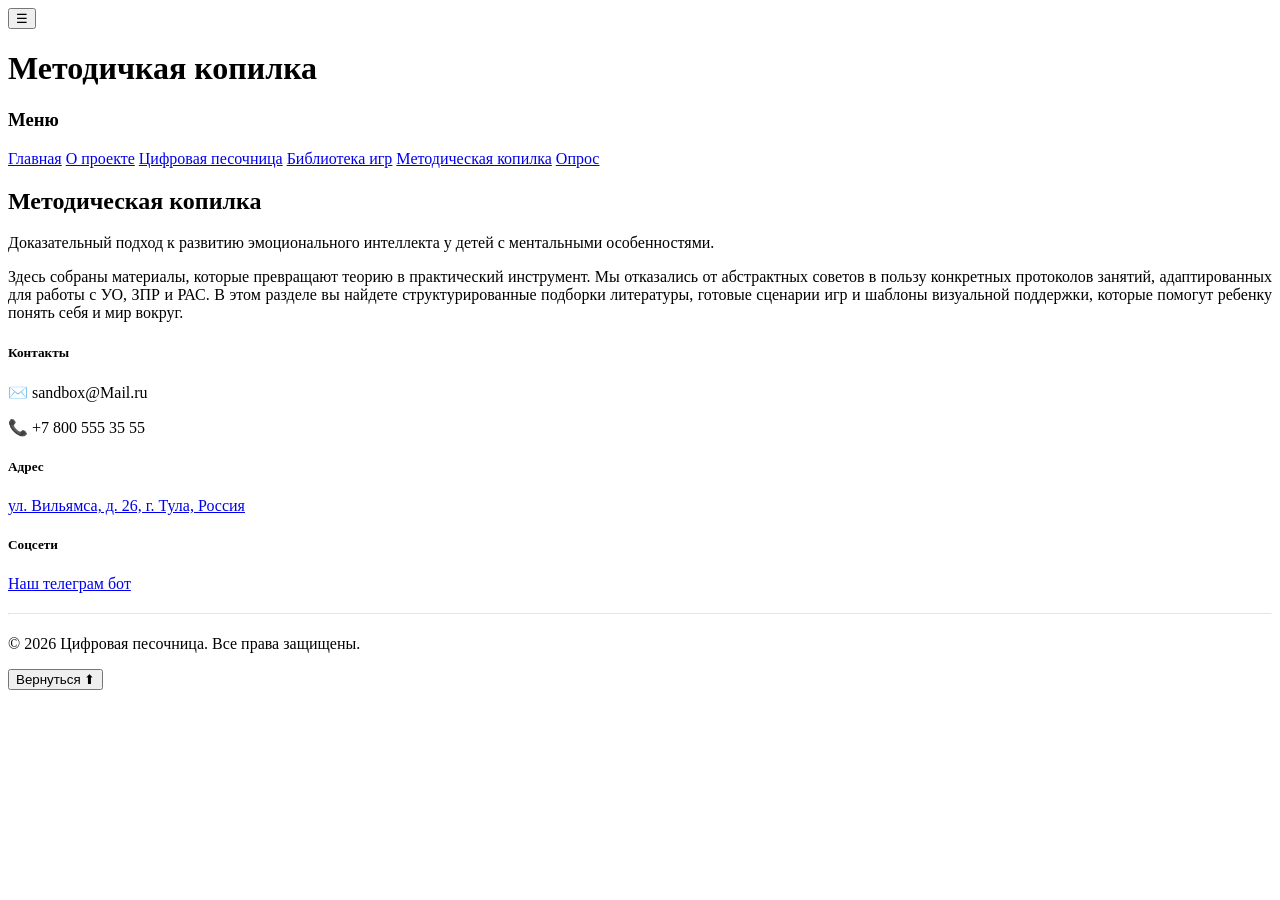
==== 4.html @ 4f4c30c7 "Add files via upload" ====
<!DOCTYPE html>
<html lang="ru">
<head>
    <meta charset="UTF-8">
    <meta name="viewport" content="width=device-width, initial-scale=1.0">
    <title>Цифровая песочница</title>
        <!-- Bootstrap CSS -->
    <link rel="stylesheet" href="css/bootstrap.min.css">
    <!-- Ваши стили -->
    <link rel="stylesheet" href="css/style.css">

</head>
<body>
    <!-- Шапка -->
    <header class="custom-header" id="header">
        <button id="menuToggle" class="menu-toggle" aria-label="Открыть меню">☰</button>
        <div class="container">
            <h1>Методичкая копилка</h1>
        </div>
    </header>

    <!-- Основной контент -->
    <main class="container-fluid main-wrapper">
        <div class="row">
            <!-- Боковое меню -->
            <div class="col-lg-3">
                <nav class="sidebar-menu menu">
                    <h3>Меню</h3>
                    <a class="nav-link" href="index.html">Главная</a>
                    <a class="nav-link" href="2.html">О проекте</a>
                    <a class="nav-link" href="6.html">Цифровая песочница</a>
                    <a class="nav-link" href="3.html">Библиотека игр</a>
                    <a class="nav-link" href="4.html">Методическая копилка</a>
                    <a class="nav-link" href="5.html">Опрос</a>
                </nav>
            </div>

            <!-- Основной контент -->
            <div class="col-lg-9">
                <section class="content-section">
                     <h2 align="justify">Методическая копилка</h2>
                    <div class="transparent-text" align="justify">Доказательный подход к развитию эмоционального интеллекта у детей с ментальными особенностями.</div>
                    <p></p>
                    <p align="justify">
                        Здесь собраны материалы, которые превращают теорию в практический инструмент. Мы отказались от абстрактных советов в пользу конкретных протоколов занятий, адаптированных для работы с УО, ЗПР и РАС. В этом разделе вы найдете структурированные подборки литературы, готовые сценарии игр и шаблоны визуальной поддержки, которые помогут ребенку понять себя и мир вокруг.
                    </p>
                </section>

                 <section class="content-section">
                    
                </section>


            </div>
        </div>
    </main>

    <!-- Футер -->
    <footer class="custom-footer">
        <div class="container">
            <div class="row">
                <div class="col-md-4 mb-4">
                    <h5>Контакты</h5>
                    <p class="mb-1">✉️ sandbox@Мail.ru</p>
                    <p class="mb-0">📞 +7 800 555 35 55</p>
                </div>
                <div class="col-md-4 mb-4">
                    <h5>Адрес</h5>
                    <a 
      href="https://yandex.com/maps/org/chado/198362022084/?ll=37.689617%2C54.207646&utm_source=share&z=17.62/?text=ул.%20Вильямса,%24д.%2026,%20Тула"
      target="_blank"
      rel="noopener noreferrer"
      title="Открыть адрес на Яндекс.Картах"
    >
                ул. Вильямса, д. 26, г. Тула, Россия
    </a>
                </div>
                <div class="col-md-4 mb-4">
                    <h5>Соцсети</h5>
                    <p class="mb-0">
                        <a href="https://t.me/gusenichka765_bot" target="_blank">Наш телеграм бот</a>
                    </p>
                </div>
            </div>
            <div class="row">
                <div class="col-12">
                    <hr style="border-color: rgba(255,255,255,0.3); margin: 20px 0;">
                    <p class="text-center mb-0">&copy; 2026 Цифровая песочница. Все права защищены.</p>
                </div>
            </div>
        </div>
    </footer>

    <!-- Кнопка "Наверх" -->
    <button id="backToTop">Вернуться ⬆</button>

      <!-- Bootstrap JS -->
    <script src="bootstrap/js/bootstrap.bundle.min.js"></script>
    <!-- Ваши скрипты -->
    <script src="js/меню.js"></script>
</body>
</html>
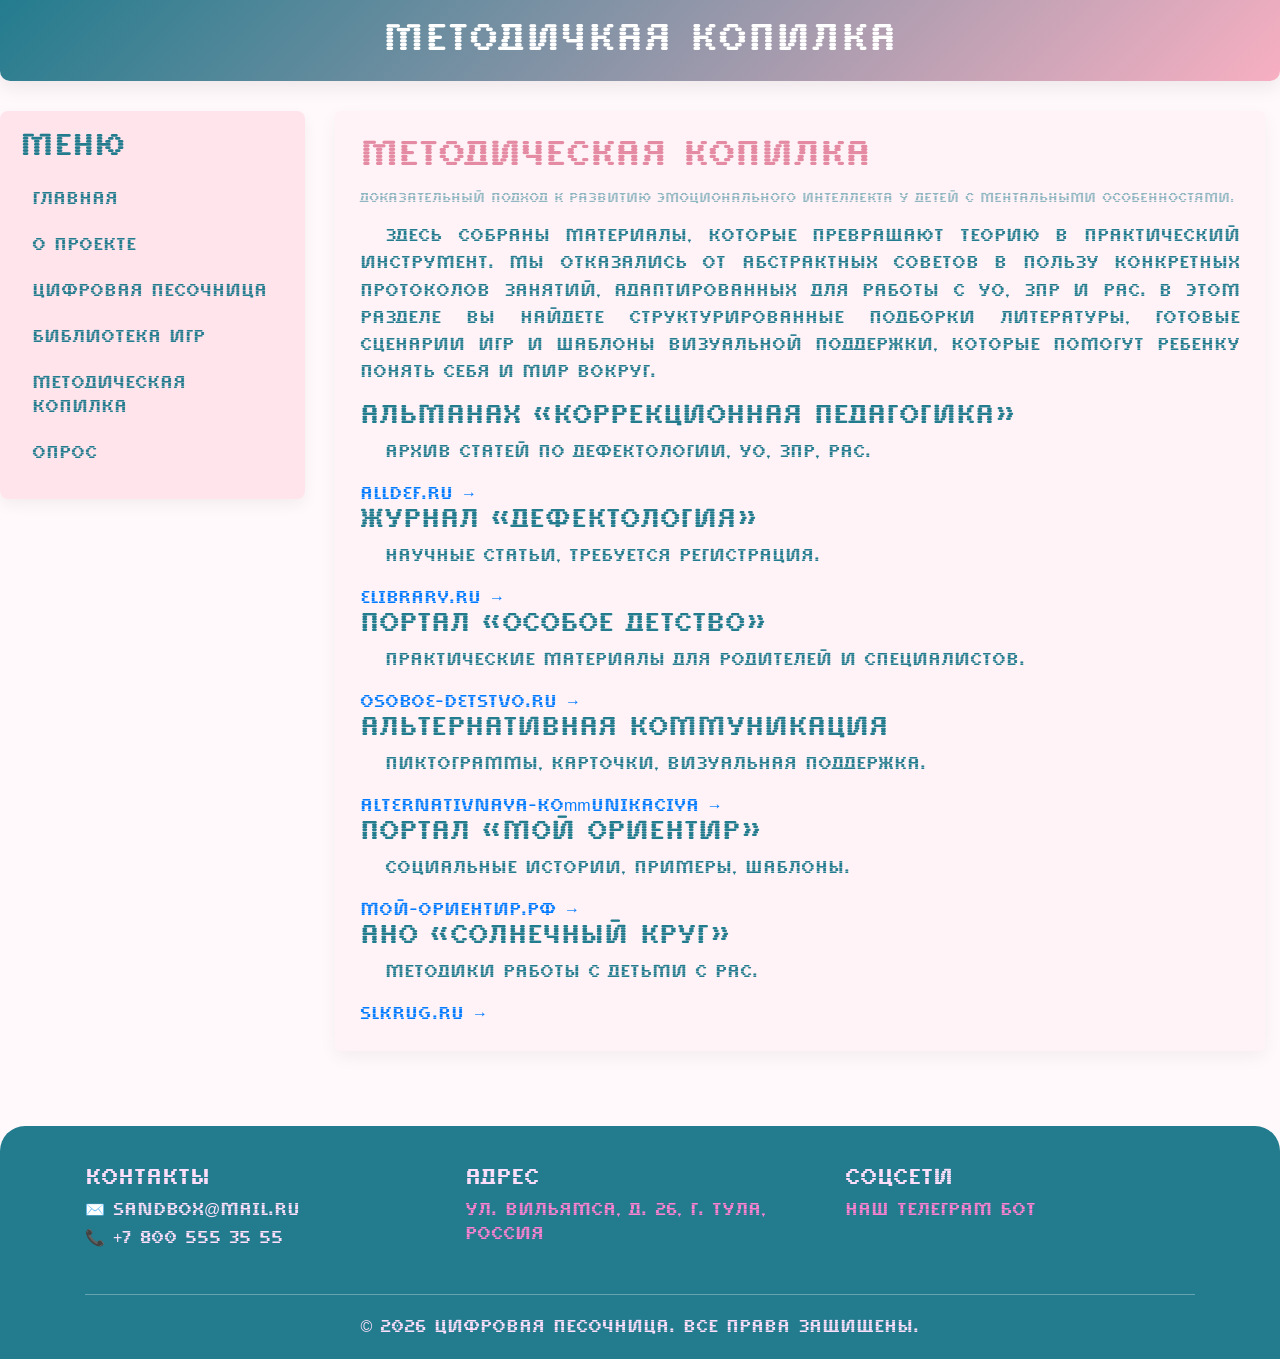
==== commit 3f8c6bee: "4.html" ====
--- a/4.html
+++ b/4.html
@@ -44,9 +44,47 @@
                     <p align="justify">
                         Здесь собраны материалы, которые превращают теорию в практический инструмент. Мы отказались от абстрактных советов в пользу конкретных протоколов занятий, адаптированных для работы с УО, ЗПР и РАС. В этом разделе вы найдете структурированные подборки литературы, готовые сценарии игр и шаблоны визуальной поддержки, которые помогут ребенку понять себя и мир вокруг.
                     </p>
-                </section>
 
-                 <section class="content-section">
+                    <div class="method-block">
+                        
+                        <div class="method-item">
+                            <h4>Альманах «Коррекционная педагогика»</h4>
+                            <p>Архив статей по дефектологии, УО, ЗПР, РАС.</p>
+                            <a href="https://alldef.ru" target="_blank">alldef.ru →</a>
+                        </div>
+                        
+                        <div class="method-item">
+                            <h4>Журнал «Дефектология»</h4>
+                            <p>Научные статьи, требуется регистрация.</p>
+                            <a href="https://elibrary.ru" target="_blank">elibrary.ru →</a>
+                        </div>
+                        
+                        <div class="method-item">
+                            <h4>Портал «Особое детство»</h4>
+                            <p>Практические материалы для родителей и специалистов.</p>
+                            <a href="https://osoboe-detstvo.ru" target="_blank">osoboe-detstvo.ru →</a>
+                        </div>
+                        
+                        <div class="method-item">
+                            <h4>Альтернативная коммуникация</h4>
+                            <p>Пиктограммы, карточки, визуальная поддержка.</p>
+                            <a href="https://irav.online/acc" target="_blank">alternativnaya-kommunikaciya →</a>
+                        </div>
+                        
+                        <div class="method-item">
+                            <h4>Портал «Мой ориентир»</h4>
+                            <p>Социальные истории, примеры, шаблоны.</p>
+                            <a href="https://мой-ориентир.рф" target="_blank">мой-ориентир.рф →</a>
+                        </div>
+                        
+                        <div class="method-item">
+                            <h4>АНО «Солнечный круг»</h4>
+                            <p>Методики работы с детьми с РАС.</p>
+                            <a href="https://slkrug.ru" target="_blank">slkrug.ru →</a>
+                        </div>
+                        
+                    </div>
+
                     
                 </section>
 
@@ -99,4 +137,4 @@
     <!-- Ваши скрипты -->
     <script src="js/меню.js"></script>
 </body>
-</html>+</html>
--- a/css/style.css
+++ b/css/style.css
@@ -0,0 +1,1097 @@
+@font-face {
+    font-family: 'PuffPuff';
+    src: url('../LPMPuffPuff-Regular.ttf') format('truetype');
+    font-weight: 100 900;
+    font-style: normal;
+}
+
+:root {
+    --main-text: #237C8E;
+    --soft-pink: #FFE4EC;
+    --light-pink: #FFF3F7;
+    --very-light-pink: #FFF9FB;
+    --accent-pink: #F8AFC2;
+    --accent-strong: #E48AA3;
+    --header-gradient: linear-gradient(135deg, #237C8E, #F8AFC2);
+}
+
+/* ОСНОВА */
+body {
+    background-color: var(--very-light-pink);
+    font-family: 'PuffPuff', sans-serif;
+    color: var(--main-text);
+    margin: 0;
+    padding: 0;
+}
+
+/* ШАПКА */
+.custom-header {
+    background: var(--header-gradient);
+    color: #fff;
+    text-align: center;
+    padding: 20px 10px;
+    box-shadow: 0 6px 20px rgba(0,0,0,0.08);
+    border-bottom-left-radius: 10px;
+    border-bottom-right-radius: 10px;
+    margin-bottom: 30px;
+    position: relative;
+}
+
+.custom-header h1 {
+    margin: 0;
+    font-size: 34px;
+    letter-spacing: 1px;
+}
+
+/* КНОПКА МЕНЮ */
+.menu-toggle {
+    display: none;
+    position: absolute;
+    top: 15px;
+    left: 15px;
+    background-color: var(--soft-pink);
+    color: var(--main-text);
+    font-family: 'PuffPuff', sans-serif;
+    font-size: 20px;
+    border: none;
+    border-radius: 12px;
+    padding: 8px 12px;
+    cursor: pointer;
+    box-shadow: 0 4px 10px rgba(0,0,0,0.1);
+    z-index: 2000;
+}
+
+/* САЙДБАР */
+.sidebar-menu {
+    position: absolute;
+    top: 0px;
+    background-color: var(--soft-pink);
+    padding: 20px;
+    border-radius: 8px;
+    box-shadow: 0 6px 15px rgba(0,0,0,0.05);
+    margin-bottom: 20px;
+    transition: all 0.3s ease;
+}
+
+.sidebar-menu h3 {
+    color: var(--main-text);
+    margin-bottom: 15px;
+}
+
+.sidebar-menu .nav-link {
+    color: var(--main-text);
+    margin: 6px 0;
+    padding: 8px 12px;
+    border-radius: 5px;
+    transition: 0.3s;
+}
+
+.sidebar-menu .nav-link:hover {
+    background-color: #FFDDE6;
+    color: var(--accent-strong);
+}
+
+/* КОНТЕНТ */
+.content-section {
+    background-color: var(--light-pink);
+    padding: 25px;
+    border-radius: 6px;
+    box-shadow: 0 6px 18px rgba(0,0,0,0.05);
+    margin-bottom: 25px;
+    transition: 0.3s;
+}
+
+.content-section:hover {
+    transform: translateY(-4px);
+}
+
+.content-section h2 {
+    color: var(--accent-strong);
+    margin-bottom: 15px;
+}
+
+.content-section h3 {
+    color: var(--main-text);
+    font-weight: 400;
+    opacity: 0.85;
+    margin-bottom: 10px;
+}
+.transparent-text {
+  color: rgba(35, 124, 142, 0.5); /* Серый цвет с 50% прозрачностью */
+  font-size: 12px; /* Указание размера шрифта */
+}
+.content-section p {
+    color: var(--main-text);
+    line-height: 1.7;
+    text-indent: 25px;
+}
+
+/* КАРТИНКИ */
+.content-section img {
+    border: 3px solid #FFDDE6;
+    border-radius: 8px;
+    margin: 15px auto;
+    display: block;
+    width: 100%;      /* картинка растягивается на ширину родителя */
+    max-width: 100%;  /* предотвращает выход за пределы контейнера */
+    height: auto; 
+}
+
+/* КНОПКИ */
+.btn-custom {
+    background: linear-gradient(135deg, #237C8E, #F8AFC2);
+    color: #fff;
+    padding: 12px 25px;
+    border-radius: 10px;
+    border: none;
+    transition: 0.3s;
+    outline: none; /* убираем контур */
+}
+
+.btn-custom:hover {
+    transform: scale(1.05);
+    opacity: 0.9;
+}
+
+.btn-custom:focus,
+.btn-custom:active {
+    outline: none;      /* убираем контур при фокусе и активном состоянии */
+    box-shadow: none;   /* убираем возможный тень-бокс при нажатии */
+}
+
+/* ФАКТЫ (психологический блок) */
+.fact-box {
+    padding: 20px;
+    background-color: #FFF3F7;
+    border-radius: 8px;
+    border-left: 5px solid #F8AFC2;
+    font-size: 1.1em;
+    margin: 15px 0;
+    color: var(--main-text);
+    line-height: 1.7;
+}
+
+.facts-sidebar {
+    background-color: #FFF3F7;
+    padding: 15px;
+    border-radius: 8px;
+    margin-top: 20px;
+}
+
+.facts-sidebar h4 {
+    color: var(--accent-strong);
+}
+
+.fact-text {
+    color: var(--main-text);
+}
+
+
+/*ГАЛЕРЕЯ КАРТИНОК*/
+.news-gallery {
+    display: grid;
+    grid-template-columns: repeat(auto-fit, minmax(250px, 1fr));
+    gap: 20px;
+}
+
+.news-card {
+    background-color: var(--light-pink);
+    border-radius: 8px;
+    padding: 20px;
+    box-shadow: 0 6px 18px rgba(0,0,0,0.05);
+    transition: transform 0.3s, box-shadow 0.3s;
+}
+
+.news-card:hover {
+    transform: translateY(-5px);
+    box-shadow: 0 10px 25px rgba(0,0,0,0.08);
+}
+
+.news-icon {
+    font-size: 28px;
+    margin-bottom: 10px;
+}
+
+.news-card h3 {
+    color: var(--accent-strong);
+    margin-bottom: 10px;
+    font-size: 1.2em;
+}
+
+.news-card p {
+    color: var(--main-text);
+    line-height: 1.6;
+    margin-bottom: 10px;
+}
+
+.news-card small {
+    color: rgba(35, 124, 142, 0.6);
+}
+
+/*Страница о проекте блок*/
+.stats-section {
+    text-align: center;
+    margin: 40px 0;
+}
+
+.stats-cards {
+    display: flex;
+    flex-wrap: wrap;
+    justify-content: center;
+    gap: 20px;
+    margin-top: 30px;
+}
+
+.stat-card {
+    background-color: var(--light-pink);
+    border-radius: 18px;
+    padding: 25px 15px;
+    width: 220px;
+    box-shadow: 0 6px 18px rgba(0,0,0,0.05);
+    transition: transform 0.3s, box-shadow 0.3s;
+}
+
+.stat-card:hover {
+    transform: translateY(-5px);
+    box-shadow: 0 10px 25px rgba(0,0,0,0.08);
+}
+
+.stat-number {
+    font-size: clamp(30px, 8vw, 50px);  /* адаптивный размер шрифта */
+    font-weight: bold;
+    background: linear-gradient(135deg, #237C8E, #F8AFC2);
+    color: #fff;
+    display: flex;
+    align-items: center;
+    justify-content: center;
+    width: auto;                  /* автоширина */
+    min-width: 60px;              /* минимальная ширина */
+    max-width: 120px;             /* максимальная ширина */
+    height: auto;                 /* авто-высота */
+    aspect-ratio: 1 / 1;          /* сохраняем квадратную форму (1:1) */
+    border-radius: 6px;
+    margin-bottom: 15px;
+    padding: 15px 20px;           /* внутренние отступы */
+}
+.stat-title {
+    font-weight: 600;
+    font-size: 18px;
+    margin-bottom: 10px;
+    color: var(--accent-strong);
+}
+
+.stat-text {
+    font-size: 14px;
+    line-height: 1.6;
+    color: var(--main-text);
+}
+
+/* Адаптив для мобильных */
+@media (max-width: 768px) {
+    .stats-cards {
+        flex-direction: column;
+        align-items: center;
+    }
+    .stat-card {
+        width: 80%;
+    }
+}
+
+/* Убирает outline при клике (но оставляет для навигации с клавиатуры) */
+button:focus,
+button:active,
+.choice-button:focus,
+.choice-button:active {
+    outline: none;
+    box-shadow: none;
+}
+
+/* Для мобильных устройств - убирает серый фон при тапе */
+button,
+.choice-button,
+[role="button"],
+input[type="radio"],
+input[type="checkbox"] {
+    -webkit-tap-highlight-color: transparent;
+}
+
+
+/*контент для песочницы!!!!*/
+
+.social-story {
+    max-width: 700px;
+
+    text-align: center;
+}
+
+.social-story form {
+    display: flex;
+    flex-direction: column;
+    gap: 15px;
+}
+
+.social-story input[type="text"] {
+    padding: 10px;
+    border-radius: 6px;
+    border: 2px solid var(--accent-strong);
+    font-size: 16px;
+}
+
+.emotion-options {
+    display: flex;
+    justify-content: space-around;
+    flex-wrap: wrap;
+}
+
+.emotion-options label {
+    cursor: pointer;
+    font-weight: 500;
+}
+
+.social-story input[type="text"] {
+    padding: 10px;
+    border-radius: 6px;
+    border: 2px solid var(--accent-strong); /* рамка всегда одного цвета */
+    font-size: 16px;
+    color: var(--main-text); /* текст пользователя синий */
+    
+    /* Чтобы рамка не меняла цвет при фокусе */
+    outline: none;
+}
+
+/* Placeholder текст розовый */
+.social-story input[type="text"]::placeholder {
+    color: var(--accent-strong);
+    opacity: 1;
+}
+
+/* Старые браузеры для совместимости */
+.social-story input[type="text"]::-webkit-input-placeholder { color: var(--accent-strong); }
+.social-story input[type="text"]::-moz-placeholder { color: var(--accent-strong); }
+.social-story input[type="text"]:-ms-input-placeholder { color: var(--accent-strong); }
+.social-story input[type="text"]:-moz-placeholder { color: var(--accent-strong); }
+
+/* Рамка при фокусе не меняет цвет */
+.social-story input[type="text"]:focus {
+    border-color: var(--accent-strong);
+}
+
+.story-result {
+    margin-top: 30px;
+    background-color: var(--light-pink);
+    padding: 20px;
+    border-radius: 8px;
+    border-left: 5px solid var(--accent-strong);
+    font-size: 16px;
+    line-height: 1.6;
+    text-align: left;
+}
+
+.choice-button {
+    display: block;
+    margin: 10px 0;
+    padding: 10px;
+    background: linear-gradient(135deg, #237C8E, #F8AFC2);
+    color: #fff;
+    border: none;
+    border-radius: 6px;
+    cursor: pointer;
+    font-size: 14px;
+}
+
+.choice-button:hover {
+    opacity: 0.9;
+}
+
+.emotion-options {
+    display: flex;
+    justify-content: space-around;
+    flex-wrap: wrap;
+    gap: 15px;
+}
+
+.emotion-options input[type="radio"] {
+    /* скрываем стандартный стиль радиокнопки */
+    appearance: none;
+    -webkit-appearance: none;
+    -moz-appearance: none;
+
+    width: 20px;
+    height: 20px;
+    border: 2px solid var(--accent-strong);
+    border-radius: 50%;
+    cursor: pointer;
+    position: relative;
+    outline: none;
+    margin-right: 8px;
+    vertical-align: middle;
+    transition: background 0.2s, border 0.2s;
+}
+
+/* При выборе закрашиваем кружочек */
+.emotion-options input[type="radio"]:checked {
+    background-color: var(--accent-strong);
+    border-color: var(--accent-strong);
+}
+
+/* Лейбл рядом с кружочком */
+.emotion-options label {
+    cursor: pointer;
+    font-weight: 500;
+    color: var(--main-text);
+    display: flex;
+    align-items: center;
+    gap: 5px;
+}
+
+
+/*О ПРОЕКТЕ*/
+.why-section {
+    max-width: 900px;
+    margin: 50px auto;
+    text-align: center;
+}
+
+.why-section h2 {
+    color: var(--accent-strong);
+    margin-bottom: 30px;
+    font-size: 28px;
+}
+
+.why-items {
+    display: flex;
+    flex-direction: column;
+    gap: 25px;
+}
+
+.why-item {
+    display: flex;
+    align-items: flex-start;
+    gap: 15px;
+    text-align: left;
+}
+
+.why-number {
+    flex-shrink: 0;
+    width: 40px;
+    height: 40px;
+    border: 2px solid var(--main-text);
+    border-radius: 50%;
+    display: flex;
+    align-items: center;
+    justify-content: center;
+    font-weight: bold;
+    color: var(--main-text);
+    font-size: 18px;
+}
+
+.why-content h3 {
+    margin: 0 0 8px 0;
+    color: var(--main-text);
+    font-size: 18px;
+}
+
+.why-content p {
+    margin: 0;
+    color: var(--main-text);
+    line-height: 1.6;
+    font-size: 14px;
+}
+
+/* Адаптив */
+@media (max-width: 768px) {
+    .why-item {
+        flex-direction: row;
+        gap: 12px;
+    }
+
+    .why-number {
+        width: 35px;
+        height: 35px;
+        font-size: 16px;
+    }
+
+    .why-content h3 {
+        font-size: 16px;
+    }
+
+    .why-content p {
+        font-size: 13px;
+    }
+}
+
+.target-section {
+    max-width: 900px;
+    margin: 50px auto;
+    text-align: left;
+}
+
+.target-section h2 {
+    color: var(--accent-strong);
+    text-align: center;
+    margin-bottom: 30px;
+    font-size: 28px;
+}
+
+.target-item {
+    display: flex;
+    align-items: flex-start;
+    gap: 15px;
+    margin-bottom: 25px;
+}
+
+.target-emoji {
+    font-size: 36px;
+    flex-shrink: 0;
+}
+
+.target-content h3 {
+    margin: 0 0 8px 0;
+    color: var(--main-text);
+    font-size: 18px;
+}
+
+.target-content p {
+    margin: 0;
+    font-size: 14px;
+    line-height: 1.6;
+    color: var(--main-text);
+}
+
+/* Адаптив */
+@media (max-width: 768px) {
+    .target-item {
+        flex-direction: row;
+        gap: 10px;
+    }
+    .target-emoji {
+        font-size: 30px;
+    }
+    .target-content h3 {
+        font-size: 16px;
+    }
+    .target-content p {
+        font-size: 13px;
+    }
+}
+
+
+/*ОПРОССССССССССС*/
+.surveySection {
+    
+    background-color: var(--light-pink);
+    border-radius: 8px;
+   
+    text-align: center;
+}
+
+.surveySection h2 {
+    color: var(--accent-strong);
+}
+
+.survey-question {
+    margin-bottom: 25px;
+    text-align: left;
+}
+
+.survey-options {
+    display: flex;
+    justify-content: center;
+    gap: 10px;
+    flex-wrap: wrap;
+}
+
+.survey-options input[type="radio"] {
+    display: none; /* Скрываем стандартные радиокнопки */
+}
+
+.survey-options label {
+    display: flex;
+    align-items: center;
+    justify-content: center;
+    width: 40px;
+    height: 40px;
+    border: 2px solid var(--accent-strong);
+    border-radius: 50%;
+    cursor: pointer;
+    font-weight: bold;
+    transition: all 0.2s;
+}
+
+.survey-options input[type="radio"]:checked + label {
+    background-color: var(--accent-strong);
+    color: #fff;
+    border-color: var(--accent-strong);
+}
+
+.btn-custom {
+    margin-top: 20px;
+    padding: 12px 20px;
+    font-size: 16px;
+    border: none;
+    border-radius: 6px;
+    cursor: pointer;
+    background: linear-gradient(135deg, #237C8E, #F8AFC2);
+    color: #fff;
+}
+
+.btn-custom:hover {
+    opacity: 0.9;
+}
+
+.survey-thanks {
+    display: none;
+    margin-top: 20px;
+    font-weight: 600;
+    color: var(--accent-strong);
+}
+
+/*ИГРЫ И ТД РЕГИСТРАЦИЯ*/
+.loginSection {
+    text-align: center;
+    background: transparent; /* убрали обводку/фон */
+}
+
+.loginSection input {
+    display: block;
+    width: 80%;
+    margin: 10px auto;
+    padding: 12px 15px;
+    border: none; /* убрали обводку */
+    border-bottom: 2px solid #F8AFC2; /* синяя линия снизу для красоты */
+    border-radius: 6px;
+    color: #237C8E; /* синий текст */
+    background: transparent;
+    font-size: 16px;
+    outline: none;
+    transition: border-color 0.3s;
+}
+
+
+.loginSection input::placeholder {
+    color: #E48AA3; /* более светлый синий для подсказки */
+
+}
+
+.loginSection input:focus {
+    border-bottom: 2px solid #1A5276; /* темнее синий при фокусе */
+}
+
+.loginSection button {
+    padding: 10px 20px;
+    border: none;
+    border-radius: 8px;
+    background: linear-gradient(135deg, #237C8E, #F8AFC2);
+    color: white;
+    font-weight: bold;
+    cursor: pointer;
+    margin-top: 10px;
+    transition: opacity 0.3s;
+}
+
+.loginSection button:hover {
+    opacity: 0.85;
+}
+
+#userPanel {
+    font-weight: bold;
+    font-size: 18px;
+    margin-top: 10px;
+}
+
+/* ИГРА ЭМОЦИИ */
+
+#emotionGame {
+    background-color: var(--light-pink);
+    padding: 25px;
+    border-radius: 10px;
+    box-shadow: 0 6px 18px rgba(0,0,0,0.05);
+    text-align: center;
+    transition: 0.3s;
+}
+
+#emotionGame:hover {
+    transform: translateY(-3px);
+}
+
+/* Картинка */
+#emotionImage {
+    width: 100%;
+    max-width: 320px;
+    border-radius: 10px;
+    margin: 15px auto;
+    display: block;
+    border: 3px solid #FFDDE6;
+}
+/* ===== КНОПКА "НАЧАТЬ ИГРУ" ===== */
+
+#startGameBtn {
+    display: inline-block;
+    margin: 15px auto;
+    padding: 14px 28px;
+    font-size: 16px;
+    border-radius: 12px;
+    border: none;
+    background: linear-gradient(135deg, #237C8E, #F8AFC2);
+    color: #fff;
+    font-family: 'PuffPuff', sans-serif;
+    cursor: pointer;
+    transition: 0.3s;
+    box-shadow: 0 6px 15px rgba(0,0,0,0.08);
+}
+
+#startGameBtn:hover {
+    transform: scale(1.05);
+    opacity: 0.9;
+}
+
+#startGameBtn:active {
+    transform: scale(0.97);
+}
+
+
+/* ===== ОДИНАКОВЫЕ КАРТИНКИ ===== */
+
+#emotionImage {
+    width: 100%;
+    max-width: 220px;
+
+    height: 220px;           /* фиксированная высота */
+    object-fit: contain;       /* обрезает аккуратно */
+
+    border-radius: 10px;
+    margin: 15px auto;
+    display: block;
+    border: 3px solid #FFDDE6;
+    background-color: #fff;  /* чтобы не было дерганий при загрузке */
+}
+/* Ответы */
+#answers {
+    margin-top: 15px;
+}
+
+#answers button {
+    display: block;
+    width: 100%;
+    margin: 8px 0;
+    padding: 12px;
+    border-radius: 8px;
+    border: none;
+    background: linear-gradient(135deg, #237C8E, #F8AFC2);
+    color: #fff;
+    font-family: 'PuffPuff', sans-serif;
+    cursor: pointer;
+    transition: 0.25s;
+}
+
+#answers button:hover {
+    transform: scale(1.03);
+    opacity: 0.9;
+}
+
+/* Прогресс */
+#gameProgress {
+    margin-top: 15px;
+    font-size: 14px;
+    color: var(--accent-strong);
+    opacity: 0.9;
+}
+
+/* Результат */
+#gameResult {
+    margin-top: 20px;
+    font-size: 20px;
+    font-weight: 600;
+    color: var(--main-text);
+}
+
+/* Кнопка "начать заново" */
+#gameResult button {
+    margin-top: 15px;
+    padding: 12px 20px;
+    border-radius: 10px;
+    border: none;
+    background: linear-gradient(135deg, #237C8E, #F8AFC2);
+    color: #fff;
+    font-family: 'PuffPuff', sans-serif;
+    cursor: pointer;
+    transition: 0.3s;
+}
+
+#gameResult button:hover {
+    transform: scale(1.05);
+    opacity: 0.9;
+}
+
+/* Анимация появления вопроса */
+#emotionImage,
+#answers button {
+    animation: fadeIn 0.4s ease;
+}
+
+@keyframes fadeIn {
+    from {
+        opacity: 0;
+        transform: translateY(10px);
+    }
+    to {
+        opacity: 1;
+        transform: translateY(0);
+    }
+}
+
+/*ИГРА НА ПАМЯТЬЬЬ*/
+/* ===== MEMORY GAME ===== */
+
+#memoryGrid {
+    display: grid;
+    grid-template-columns: repeat(4, 1fr);
+    gap: 12px;
+    margin-top: 20px;
+}
+
+
+/* кнопка */
+#startMemoryGameBtn {
+    margin-top: 20px;
+    padding: 12px 25px;
+    border-radius: 10px;
+    border: none;
+    background: linear-gradient(135deg, #237C8E, #F8AFC2);
+    color: #fff;
+    cursor: pointer;
+}
+
+#memoryTimer {
+    text-align: center;
+    font-size: 16px;
+    color: var(--accent-strong);
+    margin-top: 10px;
+}
+
+
+
+
+
+
+
+
+
+
+/*пеереворот карточек*/
+.memory-card {
+    width: 85px;
+    height: 85px;
+    perspective: 1000px;
+}
+
+.memory-inner {
+    width: 100%;
+    height: 100%;
+    position: relative;
+    transform-style: preserve-3d; /* 🔥 ОБЯЗАТЕЛЬНО */
+    transition: transform 0.6s ease;
+}
+
+.memory-card.flipped .memory-inner {
+    transform: rotateY(180deg);
+}
+
+
+.memory-front,
+.memory-back {
+    position: absolute;
+    inset: 0; /* = top:0 right:0 bottom:0 left:0 */
+    border-radius: 10px;
+    backface-visibility: hidden;
+    -webkit-backface-visibility: hidden;
+    box-sizing: border-box;
+}
+.memory-front {
+    background: linear-gradient(135deg, #237C8E, #F8AFC2);
+}
+
+.memory-back {
+    transform: rotateY(180deg);
+}
+
+.memory-back img {
+    width: 100%;
+    height: 100%;
+    object-fit: cover;
+    border-radius: 10px;
+}
+
+
+
+/* ФУТЕР */
+.custom-footer {
+    background:#237C8E;
+    color: #FFE0FC;
+    padding: 40px 0 20px;
+    margin-top: 50px;
+    border-top-left-radius: 25px;
+    border-top-right-radius: 25px;
+}
+.custom-footer a {
+    color:  #FF82D2 !important;
+}
+
+/* КНОПКА ВВЕРХ */
+/* Кнопка "Вернуться" */
+#backToTop {
+    position: fixed;
+    bottom: 25px;
+    right: 25px;
+    background-color: rgba(248, 175, 194, 0.8);
+    color: var(--main-text);
+    border-radius: 6px;
+    padding: 10px 18px;
+    opacity: 0;
+    pointer-events: none;
+    transition: 0.3s;
+    z-index: 1000;
+
+    outline: none;      /* убираем контур */
+    box-shadow: none;   /* убираем тень */
+    border: none;       /* на всякий случай */
+}
+
+/* Показываем кнопку */
+#backToTop.show {
+    opacity: 1;
+    pointer-events: all;
+}
+
+/* Hover эффект */
+#backToTop:hover {
+    transform: scale(1.05);
+}
+
+/* Убираем контур и тень при фокусе и активе */
+#backToTop:focus,
+#backToTop:active {
+    outline: none !important;
+    box-shadow: none !important;
+}
+
+/* Для мобильных показываем кнопку */
+@media (max-width: 768px) {
+    #backToTop.show {
+        opacity: 1;
+        pointer-events: all;
+    }
+
+    .menu-toggle {
+        display: block;
+        position: fixed;
+        z-index: 9999;
+        top: 12px;
+        left: 12px;
+        z-index: 9999;
+    }
+
+}
+
+/* Для ПК скрываем кнопку */
+@media (min-width: 769px) {
+    #backToTop {
+        display: none !important;
+    }
+
+    /* Меню всегда видно на ПК */
+    .sidebar-menu {
+        display: block !important;
+        position: relative;
+        top: 0;
+        left: 0;
+        width: 100%;
+    }
+
+    .menu-toggle {
+        display: none !important;
+    }
+}
+
+/* АНИМАЦИИ */
+.fade-slide {
+    opacity: 0;
+    transform: translateY(-15px);
+    transition: 0.4s;
+}
+
+.fade-slide.show {
+    opacity: 1;
+    transform: translateY(0);
+}
+
+/* ФОРМЫ */
+.form-control {
+    width: 100% !important;
+    box-sizing: border-box;
+}
+
+/* MOBILE */
+/* MOBILE */
+@media (max-width: 768px) {
+    .menu-toggle {
+        display: block;
+        position: fixed;
+        top: 12px;
+        left: 12px;
+        z-index: 99999;
+        transition: opacity 0.3s, transform 0.3s;
+    }
+    /* Убираем обводку при фокусе и клике на мобильной кнопке меню */
+.menu-toggle:focus,
+.menu-toggle:active {
+    outline: none;
+    box-shadow: none;
+}
+
+    .menu-toggle.hidden {
+        opacity: 0;
+        pointer-events: none;
+        transform: translateY(-20px);
+    }
+
+    .sidebar-menu {
+        position: fixed !important;
+        z-index: 9999;
+        top: 70px !important;
+        left: 15px !important;
+        width: 90% !important;
+        pointer-events: none;
+        opacity: 0;
+        transition: opacity 0.3s, transform 0.3s;
+    }
+
+    .sidebar-menu.active {
+        pointer-events: auto;
+        opacity: 1;
+        transform: translateY(0);
+    }
+}
+.main-wrapper {
+    max-width: 1450px;
+    margin: 0 auto;
+}
+
+.sidebar-menu {
+    position: sticky;
+    top: 60px;
+    width: 100%;
+}
+
+.sidebar-menu.compact {
+    top: 20px; /* ← отступ от верха */
+    transition: top 0.2s ease, opacity 0.3s ease;
+}
+
+.col-lg-3 {
+    padding-left: 0;
+}
+
+main {
+    padding: 0 20px;
+}
